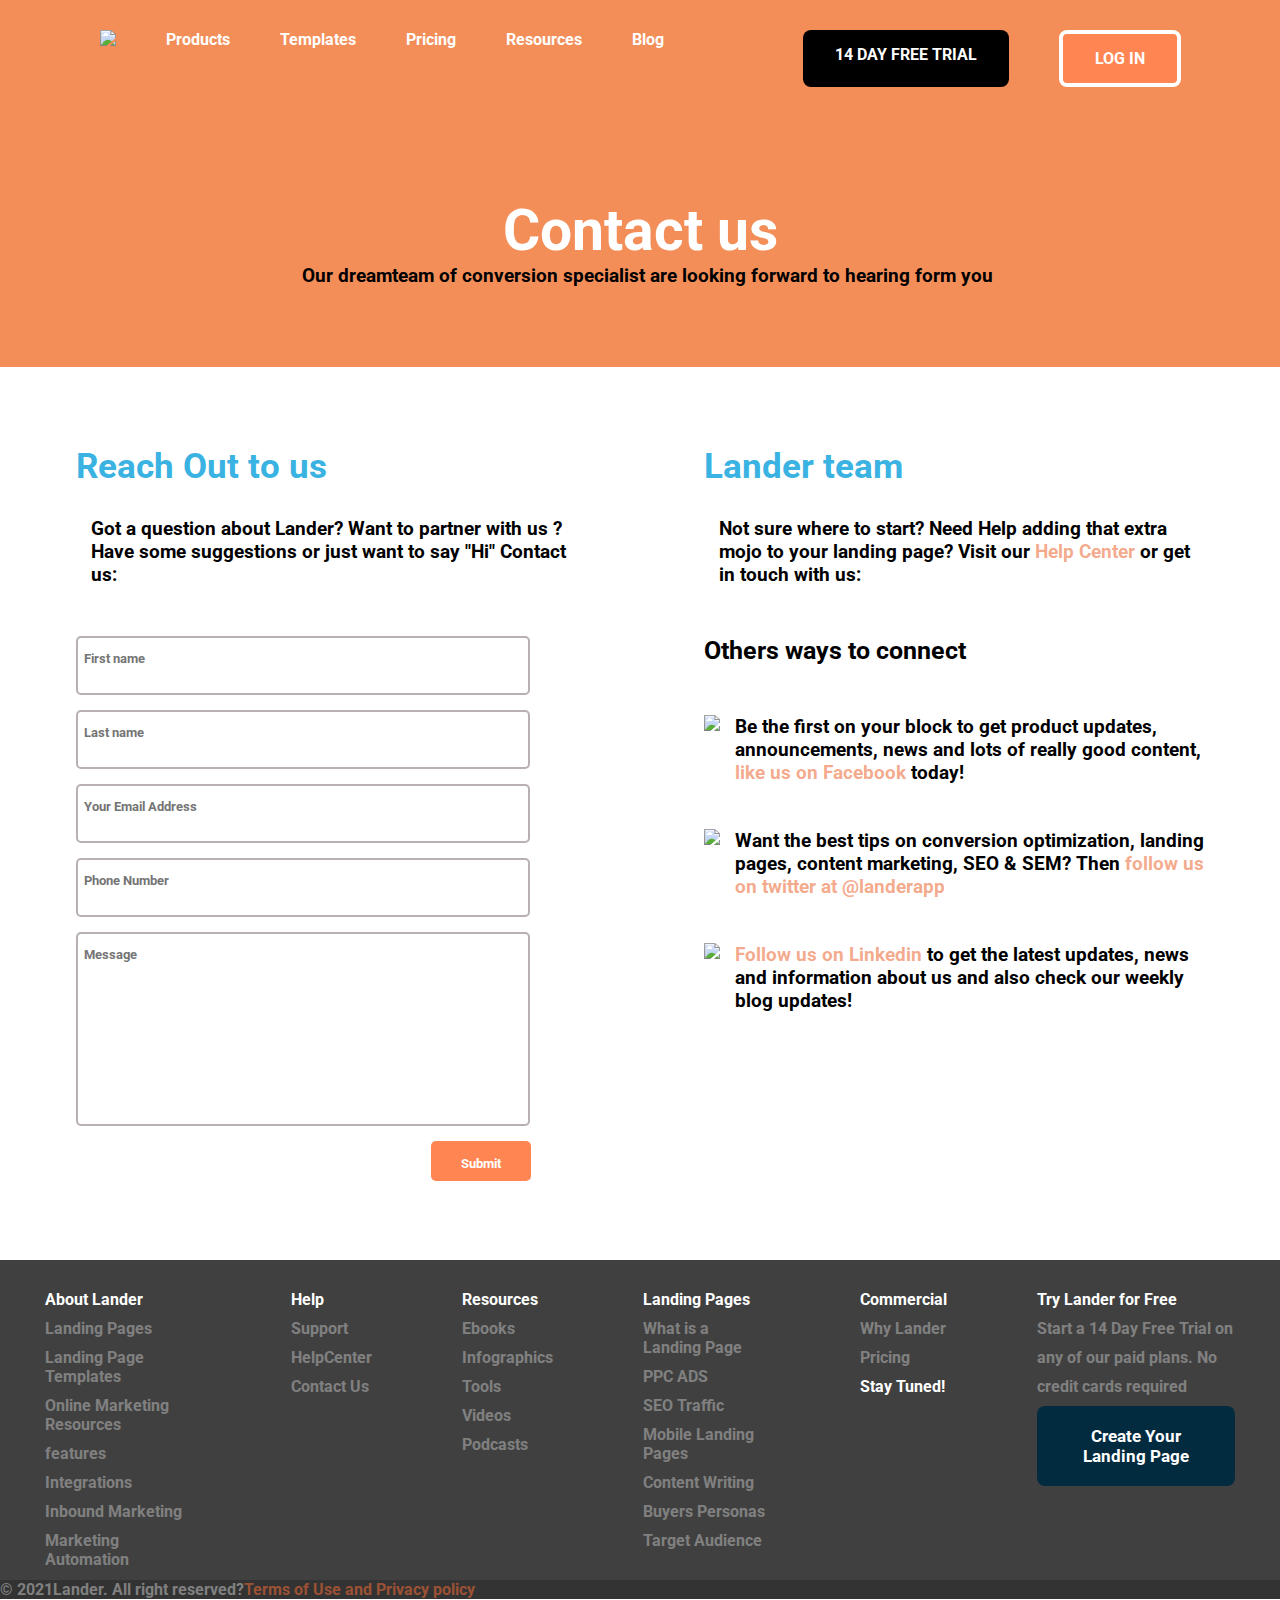
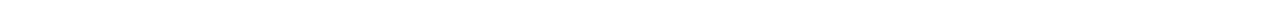
==== index.html @ dca8ad30 "desktop" ====
<!DOCTYPE html>
<html lang="en">

<head>
    <meta charset="UTF-8">
    <meta http-equiv="X-UA-Compatible" content="IE=edge">
    <meta name="viewport" contente.css="width=device-width, initial-scale=1.0">
    <link rel="stylesheet" href="stylesheet/style.css">
    <link rel="preconnect" href="https://fonts.googleapis.com">
    <link rel="preconnect" href="https://fonts.gstatic.com" crossorigin>
    <link href="https://fonts.googleapis.com/css2?family=Roboto:ital,wght@1,300&display=swap" rel="stylesheet">
    <link rel="stylesheet" href="path/to/font-awesome/css/font-awesome.min.css">
    <script src="https://kit.fontawesome.com/62c8747a2b.js" crossorigin="anonymous"></script>
    <title>Document</title>
</head>

<body>
    <header>
        <nav>

            <ul class="ulnav">
            <li><img src="../html5css3-Exercice/images/header_logo.svg"></li>
            <li class="fcw">Products</li>
            <li class="fcw">Templates</li>
            <li class="fcw">Pricing</li>
            <li class="fcw">Resources</li>
            <li class="fcw">Blog</li>
            </ul>
            <ul class="ulnav">
                    <li class="button"> 14 DAY FREE TRIAL</li>
                    <li class="button2">LOG IN</li>
                </ul>

        </nav>
        <h1>
            Contact us
        </h1>
        <p class="st">Our dreamteam of conversion specialist are looking forward to hearing form you</p>
    </header>
    <main>
        <section>
            <h2>
                Reach Out to us
            </h2>
            <p class="psep">Got a question about Lander? Want to partner with us ?Have some suggestions or just want to
                say "Hi"
                Contact us:</p>
            <form>
                <input type="text" placeholder="  First name"></input>
                <input type="text" placeholder="  Last name"></input>
                <input type="text" placeholder="  Your Email Address"></input>
                <input type="text" placeholder="  Phone Number"></input>
                <input class="message" type="text" placeholder="  Message"></input>
                <input class="submit" type="submit" value="Submit"></input>
            </form>
        </section>
        <section>
            <h2>
                Lander team
            </h2>
            <p class="psep">
                Not sure where to start? Need Help adding that extra mojo to your landing page? Visit our <a
                    class="asection" href="#">Help Center</a> or
                get in touch with us:
            </p>
            <article>
                <h3>
                    Others ways to connect
                </h3>
                <div class="flex">
                    <a href="facebook.com" target="_blank"><img
                            src="../html5css3-Exercice/images/social-facebook.svg"></a>
                    <p>Be the first on your block to get product updates, announcements, news and lots of really good
                        content, <a class="asection" href="#">like us on Facebook</a> today!</p>
                </div>
                <div class="flex">
                    <a href="twitter.com" target="_blank"><img
                            src="../html5css3-Exercice/images/social-twitter.svg"></a>

                    <p>
                        Want the best tips on conversion optimization, landing pages, content marketing, SEO & SEM? Then
                        <a class="asection" href="#">follow us on twitter at @landerapp</a>
                    </p>
                </div>
                <div class="flex">
                    <a href="linkedin" target="_blank"><img src="../html5css3-Exercice/images/social-linkedin.svg"></a>
                    <p>
                        <a class="asection" href="#">Follow us on Linkedin</a> to get the latest updates, news and
                        information about us and also check our
                        weekly blog updates!
                    </p>
                </div>
            </article>
        </section>
    </main>
    <footer>
        <div>
            <ul class="ulf">
                <li class="fcw">About Lander</li>
                <li>Landing Pages</li>
                <li>Landing Page Templates</li>
                <li>Online Marketing Resources</li>
                <li>features</li>
                <li>Integrations</li>
                <li>Inbound Marketing</li>
                <li>Marketing Automation</li>
            </ul>
        </div>
        <div>
            <ul class="ulf">
                <li class="fcw">Help</li>
                <li>Support</li>
                <li>HelpCenter</li>
                <li>Contact Us</li>
            </ul>
        </div>
        <div>
            <ul class="ulf">
                <li class="fcw">Resources</li>
                <li>Ebooks</li>
                <li>Infographics</li>
                <li>Tools</li>
                <li>Videos</li>
                <li>Podcasts</li>

            </ul>
        </div>
        <div>
            <ul class="ulf">
                <li class="fcw">Landing Pages</li>
                <li>What is a Landing Page</li>
                <li>PPC ADS</li>
                <li>SEO Traffic</li>
                <li>Mobile Landing Pages</li>
                <li>Content Writing</li>
                <li>Buyers Personas</li>
                <li>Target Audience</li>
            </ul>
        </div>
        <div>
            <ul class="ulf">
                <li class="fcw">Commercial</li>
                <li>Why Lander</li>
                <li>Pricing</li>
                <li class="fcw">Stay Tuned!</li>
                <li class="cm"><i class="fab fa-facebook-f"></i><i class="fab fa-twitter"></i><i
                        class="fab fa-instagram"></i><i class="fab fa-linkedin"></i></li>
            </ul>
        </div>
        <div>
            <ul class="ulf">
                <li class="fcw">Try Lander for Free</li>
                <li>Start a 14 Day Free Trial on</li>
                <li>any of our paid plans. No</li>
                <li>credit cards required</li>
                <li><a class="button3"> Create Your Landing Page</a></li>
            </ul>

        </div>

    </footer>
    <div class="end">&copy 2021Lander. All right reserved? <a class="asection" href="#">Terms of Use and Privacy
            policy</a></div>
</body>

</html>
---- stylesheet/style.css ----
*{    margin:0%;
    padding:0%; 
    font-family: roboto,Arial, Helvetica, sans-serif;
    font-style:normal;
    font-weight: bold;
}
body{
    justify-content: center;
}
header{
    background-color:#f38e59;
}
nav{
    display:flex;
    justify-content: space-around;
    color:white;
    padding:30px;
    
}
.align
{
    align-content:center;
}
form{
    display:flex;
    flex-direction: column;
}
.button {
    background-color: #000000; 
    border: none;
    color: white;
    padding: 15px 32px;
    text-align: center;
    text-decoration: none;
    display: inline-block;
    font-size: 16px;
    border-radius: 8px;
  }
.button2 {
    background-color: #FF8553; 
    border: none;
    color: white;
    padding: 15px 32px;
    text-align: center;
    text-decoration: none;
    display: inline-block;
    font-size: 16px;
    border-radius: 8px;
    border-width: 10px;
    border-color: white;
    border: 4px solid;
  }
h1{
    margin-top: 70px;
    text-align: center;
    color:white;
    font-size:57px;

}
.st{
    text-align: center;
    padding-bottom: 80px;
}
.asection{
text-decoration: none;
color:#ec6a3693;
font-weight:bold;}
.ulnav{
    display:flex;
    justify-content: space-evenly;
}
li{
    margin: 0px 25px;
    list-style: none;
}
h2{
    font-size:27px;
    color:rgb(58, 178, 226);
    font-weight: bold;
    font-size:35px;
    margin-bottom: 30px;
}
h3{
    font-size:25px;
    margin-bottom: 50px;
}
main{
    
    display: flex;
    justify-content: center;
}
section{
    max-width:500px;
    margin:5%;
}
input{
    width:450px;
height: 40px;
padding-bottom: 15px;
margin-bottom: 15px;
border-radius:5px;
border: 2px solid #a89e9ecc}

.message
{
    padding-bottom: 30%;
}
.submit{
    display:flex;
    margin-left: 355px;
    background-color:#FF8553;
    color:white;
    font-weight: bold;
    border: 15px;
    border-radius: 5px;
    size:25px;
    padding: 15px 30px;
    width:100px;
}
p{
    margin-bottom: 15px;
    font-size:19px;
    margin-left: 15px;
}
.psep{
    margin-bottom: 50px;

}
footer{
    background-color:#404040;
    color:rgb(255, 251, 251);
    display:flex;
    justify-content: center;
    height: 320px
}
.flex{
    display:flex;
    margin-bottom: 30px;
}
.end{
    display: flex;
    background-color:#333;
    color:grey;
    margin-bottom:0%;
}
.ulf{
    padding:30px 20px;
}
i{ 
color:#FF8553;
font-size:25px;
}
.button3 {
    background-color: rgb(2, 43, 63); 
    border: none;
    color: white;
    padding: 20px 27px;
    text-align: center;
    text-decoration: none;
    display: inline-block;
    font-size: 17px;
    border-radius: 8px;
  }
.cm
{
    margin:15% 10%;
    display:flex;
    
    justify-content:space-between;
}
li{
    margin-bottom: 10px;
    color:grey;
    text-align: start;
    font-size:16px;
}
.fcw{
    color:white;
}
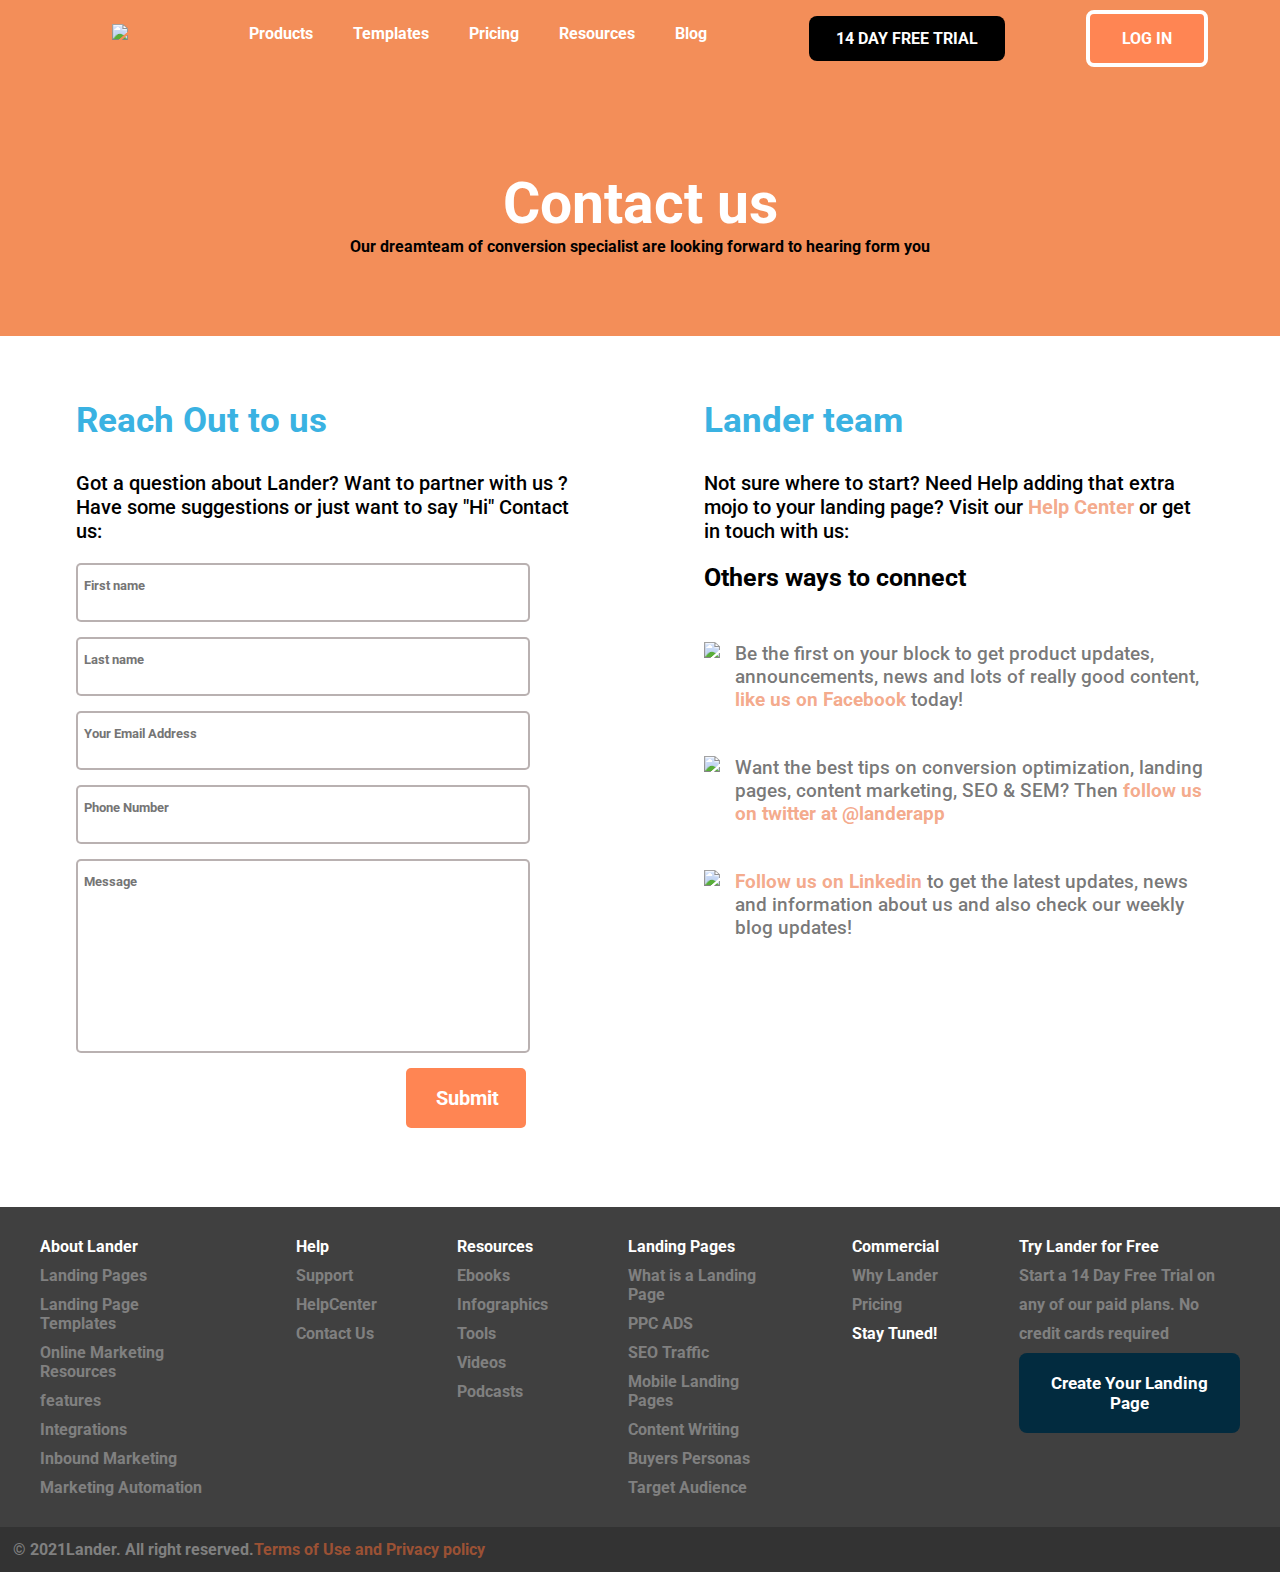
==== commit 85e14c73: "desktop and responsive" ====
--- a/index.html
+++ b/index.html
@@ -17,20 +17,17 @@
 <body>
     <header>
         <nav>
-
+            <li><img src="../html5css3-Exercice/images/header_logo.svg"></li>
             <ul class="ulnav">
-            <li><img src="../html5css3-Exercice/images/header_logo.svg"></li>
-            <li class="fcw">Products</li>
-            <li class="fcw">Templates</li>
-            <li class="fcw">Pricing</li>
-            <li class="fcw">Resources</li>
-            <li class="fcw">Blog</li>
+                
+                <li class="fcw">Products</li>
+                <li class="fcw">Templates</li>
+                <li class="fcw">Pricing</li>
+                <li class="fcw">Resources</li>
+                <li class="fcw">Blog</li>
             </ul>
-            <ul class="ulnav">
-                    <li class="button"> 14 DAY FREE TRIAL</li>
-                    <li class="button2">LOG IN</li>
-                </ul>
-
+            <a class="button" href="#"> 14 DAY FREE TRIAL</a>
+            <a class="button2" href="#">LOG IN</a>
         </nav>
         <h1>
             Contact us
@@ -64,27 +61,26 @@
                 get in touch with us:
             </p>
             <article>
-                <h3>
-                    Others ways to connect
-                </h3>
+                <h3>Others ways to connect</h3>
                 <div class="flex">
                     <a href="facebook.com" target="_blank"><img
                             src="../html5css3-Exercice/images/social-facebook.svg"></a>
-                    <p>Be the first on your block to get product updates, announcements, news and lots of really good
+                    <p class="psp">Be the first on your block to get product updates, announcements, news and lots of
+                        really good
                         content, <a class="asection" href="#">like us on Facebook</a> today!</p>
                 </div>
                 <div class="flex">
                     <a href="twitter.com" target="_blank"><img
                             src="../html5css3-Exercice/images/social-twitter.svg"></a>
 
-                    <p>
+                    <p class="psp">
                         Want the best tips on conversion optimization, landing pages, content marketing, SEO & SEM? Then
                         <a class="asection" href="#">follow us on twitter at @landerapp</a>
                     </p>
                 </div>
                 <div class="flex">
                     <a href="linkedin" target="_blank"><img src="../html5css3-Exercice/images/social-linkedin.svg"></a>
-                    <p>
+                    <p class="psp">
                         <a class="asection" href="#">Follow us on Linkedin</a> to get the latest updates, news and
                         information about us and also check our
                         weekly blog updates!
@@ -159,7 +155,7 @@
         </div>
 
     </footer>
-    <div class="end">&copy 2021Lander. All right reserved? <a class="asection" href="#">Terms of Use and Privacy
+    <div class="end">&copy 2021Lander. All right reserved. <a class="asection" href="#">Terms of Use and Privacy
             policy</a></div>
 </body>
 
--- a/stylesheet/style.css
+++ b/stylesheet/style.css
@@ -2,7 +2,7 @@
     padding:0%; 
     font-family: roboto,Arial, Helvetica, sans-serif;
     font-style:normal;
-    font-weight: bold;
+    font-weight:700;
 }
 body{
     justify-content: center;
@@ -12,10 +12,14 @@
 }
 nav{
     display:flex;
-    justify-content: space-around;
-    color:white;
-    padding:30px;
-    
+    justify-content: space-evenly;
+    color:white;
+    padding:10px;
+    align-items: center;
+    position: fixed;
+  top: 0;
+  width: 100%;
+  background-color: #f38e59;
 }
 .align
 {
@@ -29,7 +33,7 @@
     background-color: #000000; 
     border: none;
     color: white;
-    padding: 15px 32px;
+    padding: 13px 27px;
     text-align: center;
     text-decoration: none;
     display: inline-block;
@@ -51,11 +55,10 @@
     border: 4px solid;
   }
 h1{
-    margin-top: 70px;
+    padding-top: 170px;
     text-align: center;
     color:white;
     font-size:57px;
-
 }
 .st{
     text-align: center;
@@ -68,9 +71,10 @@
 .ulnav{
     display:flex;
     justify-content: space-evenly;
+
 }
 li{
-    margin: 0px 25px;
+    margin: 0px 20px;
     list-style: none;
 }
 h2{
@@ -107,24 +111,30 @@
 }
 .submit{
     display:flex;
-    margin-left: 355px;
+    margin-left: 330px;
+    font-size:20px;
     background-color:#FF8553;
     color:white;
     font-weight: bold;
     border: 15px;
     border-radius: 5px;
-    size:25px;
+    size:30px;
     padding: 15px 30px;
-    width:100px;
-}
-p{
+    width:120px;
+    height: 60px;
+}
+.psp{
     margin-bottom: 15px;
     font-size:19px;
     margin-left: 15px;
+    font-weight:500;
+    color:rgba(51, 51, 51, 0.664);
+
 }
 .psep{
-    margin-bottom: 50px;
-
+    margin-bottom:20px;
+    font-size:20px;
+    font-weight: 500;
 }
 footer{
     background-color:#404040;
@@ -138,10 +148,10 @@
     margin-bottom: 30px;
 }
 .end{
-    display: flex;
+    display: flex;   
     background-color:#333;
     color:grey;
-    margin-bottom:0%;
+    padding:1%;
 }
 .ulf{
     padding:30px 20px;
@@ -176,4 +186,34 @@
 }
 .fcw{
     color:white;
+}
+@media (max-aspect-ratio: 6/5){
+
+    main{
+       flex-flow: column;
+    }
+    .ulnav{
+        display:none;
+    }
+    footer{
+        display:block;
+        padding-bottom: 270px;
+    }
+    .ulf{
+        display:flex;
+        flex-wrap: wrap;
+        justify-content:space-around;
+        margin:0%;
+        padding:0%;
+    }
+    .fcw{
+        color:rgb(240, 230, 230);
+
+    }
+    .end{
+        display: flex;   
+        background-color:#333;
+        color:grey;
+        padding:1%;
+    }
 }